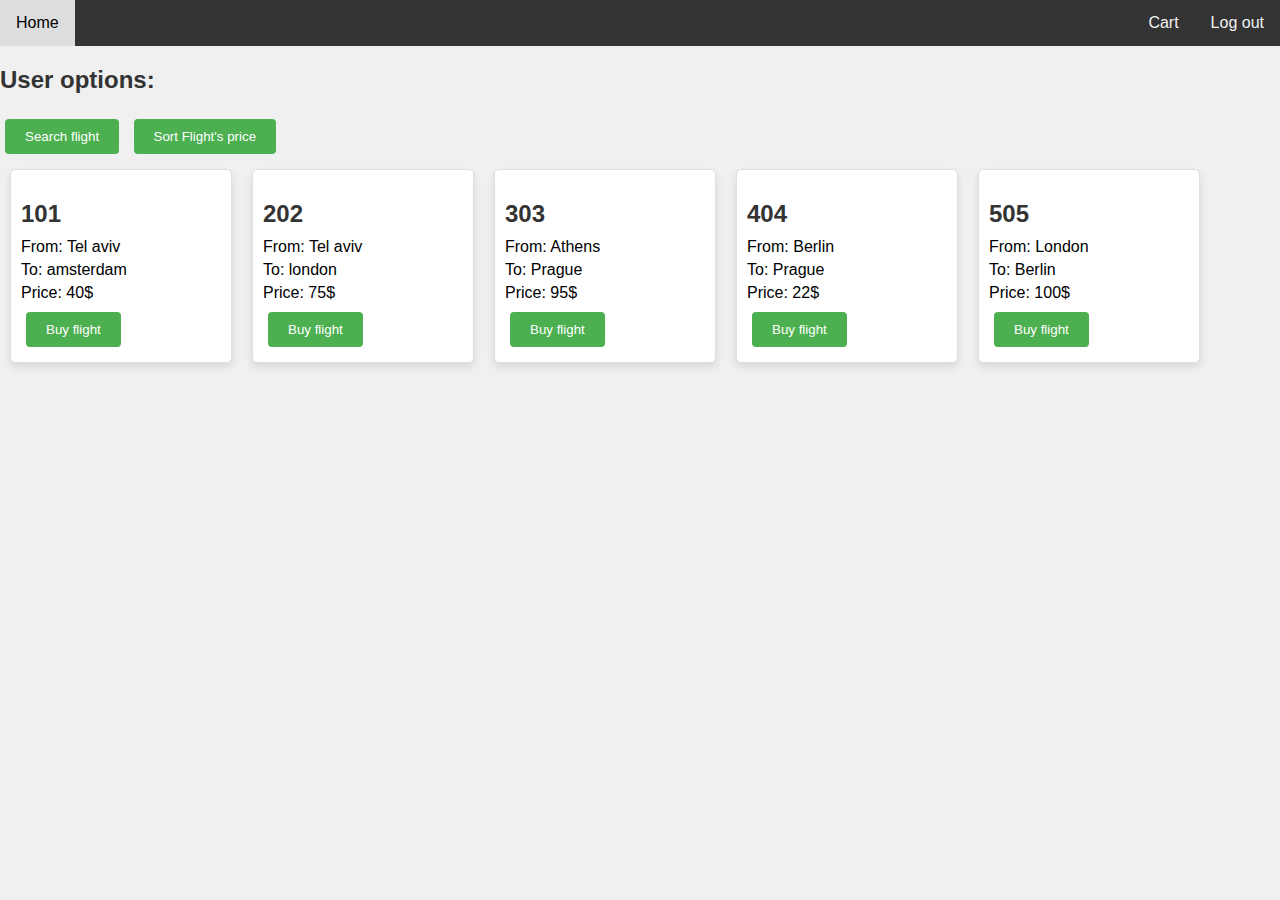
==== index.html @ 6c0fddb0 "change names" ====
<!DOCTYPE html>
<html lang="en">
  <head>
    <meta charset="UTF-8" />
    <meta name="viewport" content="width=device-width, initial-scale=1.0" />
    <title>Document</title>
    <link rel="stylesheet" href="../style.css" />
  </head>
  <body>
    <div class="topnav">
      <a class="active" href="./index.html">Home</a>
      <div id="right-nav">
        <a href="./cart.html" onclick="initCart()">Cart</a>
        <a id="logout" href="./login.html" onclick="clearLogin()">Log out</a>
      </div>
    </div>
    <div class="main-container">
      <div id="admin-features" style="display: none;">
        <h2>Admin options:</h2>
        <button onclick="addFlight()">Add flight</button>
        <button onclick="searchFlight()">Search flight</button>
        <button onclick="sortFlightPrice()">Sort Flight's price</button>
        <button onclick="updatePrice()">Update price</button>
      </div>
      <div id="regular-features">
        <h2>User options:</h2>
        <button onclick="searchFlight()">Search flight</button>
        <button onclick="sortFlightPrice()">Sort Flight's price</button>
      </div>
      <div id="flight-list"></div>
    </div>
    
    <script type="text/javascript" src="../script.js"></script>
  </body>
</html>
---- style.css ----
body {
  font-family: "Arial", sans-serif;
  margin: 0;
  padding: 0;
  background-color: #f0f0f0;
}

.topnav {
  background-color: #333;
  overflow: hidden;
}

#right-nav {
  float: right;
}

.topnav a {
  float: left;
  display: block;
  color: #f2f2f2;
  text-align: center;
  padding: 14px 16px;
  text-decoration: none;
}

.topnav a:hover {
  background-color: #ddd;
  color: black;
}

#admin-features,
#regular-features {
  margin-top: 20px;
}

h2 {
  color: #333;
}

.active {
  background-color: #04aa6d;
}

button {
  background-color: #4caf50;
  color: white;
  padding: 10px 20px;
  margin: 5px;
  cursor: pointer;
  border: none;
  border-radius: 4px;
}

button:hover {
  background-color: #45a049;
}

#flight-list {
  display: flex;
  flex-wrap: wrap;
}

.flight-card {
  background-color: #fff;
  border: 1px solid #ddd;
  border-radius: 5px;
  padding: 10px;
  margin: 10px;
  width: 200px;
  box-shadow: 0 4px 8px rgba(0, 0, 0, 0.1);
}

.flight-card h2 {
  color: #333;
  margin-bottom: 10px;
}

.flight-card p {
  margin: 5px 0;
}

#login-container {
  display: table-caption;
}
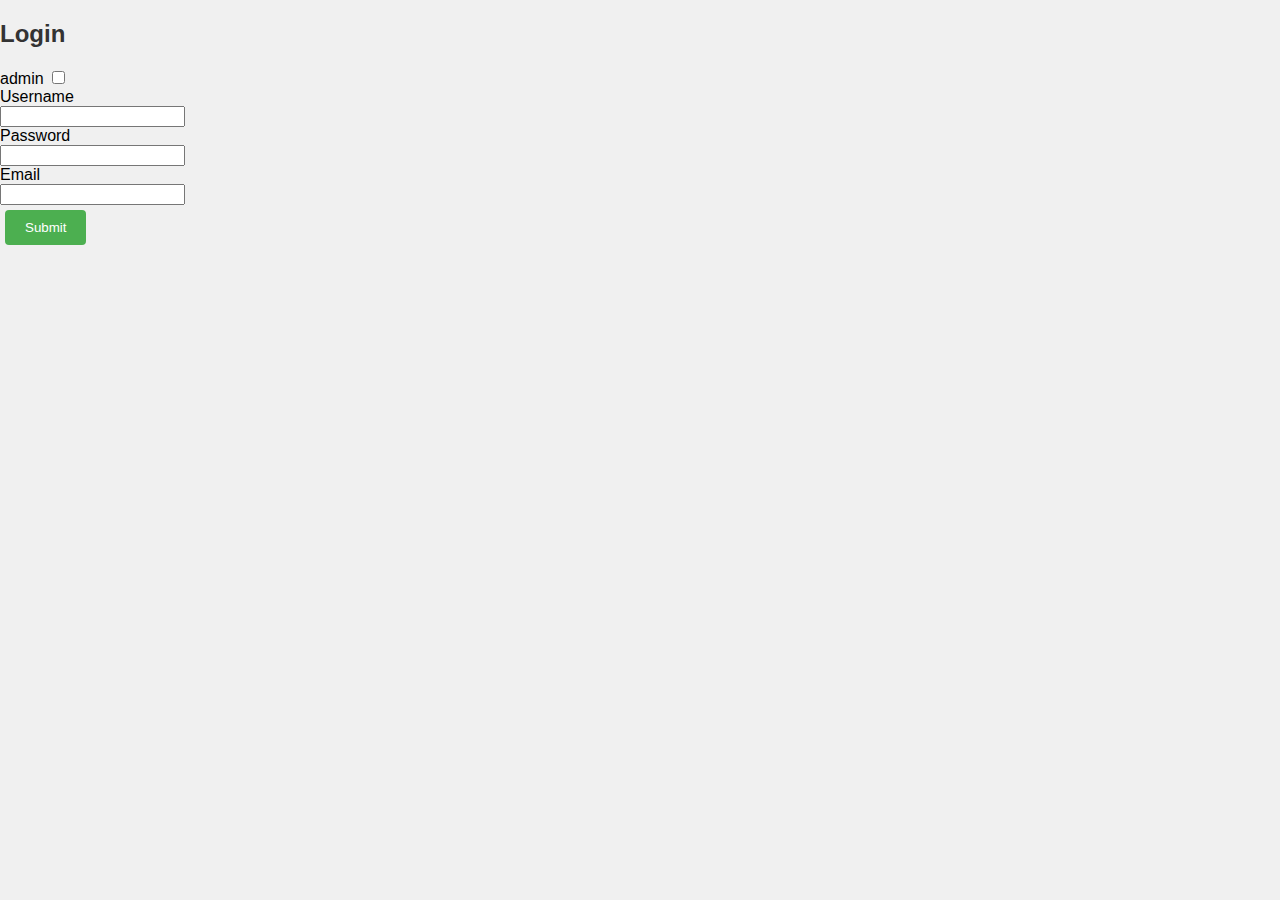
==== commit 067d4590: "change names" ====
--- a/index.html
+++ b/index.html
@@ -4,32 +4,27 @@
     <meta charset="UTF-8" />
     <meta name="viewport" content="width=device-width, initial-scale=1.0" />
     <title>Document</title>
-    <link rel="stylesheet" href="../style.css" />
+
+    <link rel="stylesheet" href="./style.css" />
   </head>
   <body>
-    <div class="topnav">
-      <a class="active" href="./index.html">Home</a>
-      <div id="right-nav">
-        <a href="./cart.html" onclick="initCart()">Cart</a>
-        <a id="logout" href="./login.html" onclick="clearLogin()">Log out</a>
+    <div id="login-container">
+      <h2>Login</h2>
+      <div id="admin-container">
+        <label id="admin">admin</label>
+        <input type="checkbox" id="checkbox">
       </div>
+
+        <div id="input-fields">
+            <label>Username</label>
+            <input type="text" id="username" />
+            <label>Password</label>
+            <input type="text" id="password" />
+            <label>Email</label>
+            <input type="email" id="email" />
+            <button onclick="validate()">Submit</button>
+        </div>
     </div>
-    <div class="main-container">
-      <div id="admin-features" style="display: none;">
-        <h2>Admin options:</h2>
-        <button onclick="addFlight()">Add flight</button>
-        <button onclick="searchFlight()">Search flight</button>
-        <button onclick="sortFlightPrice()">Sort Flight's price</button>
-        <button onclick="updatePrice()">Update price</button>
-      </div>
-      <div id="regular-features">
-        <h2>User options:</h2>
-        <button onclick="searchFlight()">Search flight</button>
-        <button onclick="sortFlightPrice()">Sort Flight's price</button>
-      </div>
-      <div id="flight-list"></div>
-    </div>
-    
-    <script type="text/javascript" src="../script.js"></script>
+    <script type="text/javascript" src="./script.js"></script>
   </body>
 </html>
